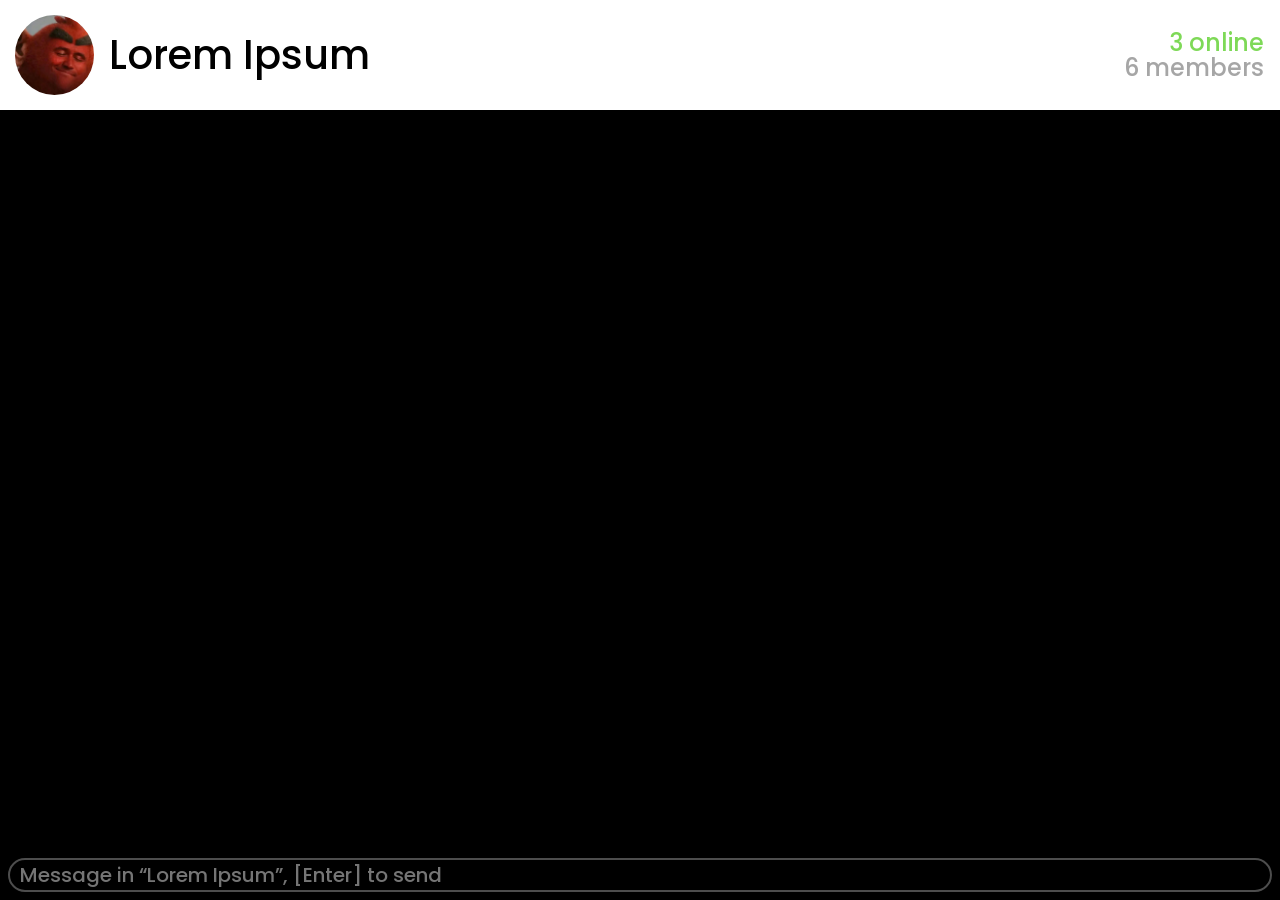
==== client/index.html @ 63b91523 "feat: add message sending functionality" ====
<!DOCTYPE html>
<html lang="en">

<head>
    <meta charset="UTF-8">
    <meta name="viewport" content="width=device-width, initial-scale=1.0">
    <title>Document</title>
    <link rel="stylesheet" href="style.css">
</head>

<body>
    <div id="convo-head">
        <img id="convo-head-pfp" src="assets/image.png" alt="">
        <p id="convo-head-name">Lorem Ipsum</p>
        <div id="convo-head-status">
            <p id="convo-head-online">3 online</p>
            <p id="convo-head-members">6 members</p>
        </div>
    </div>
    <div id="convo-container">


    <div id="message-input-box">
        <textarea id="message-input" type="text" placeholder="Message in “Lorem Ipsum”, [Enter] to send"></textarea>
    </div>

    <script src="script.js"></script>
</body>

</html>
---- client/style.css ----
@font-face {
  font-family: 'Poppins';
  src: url('assets/Poppins/Poppins-Medium.ttf') format('truetype');
  font-weight: normal;
  font-style: normal;
  font-display: swap;
}

* {
    margin: 0;
    padding: 0;
    font-family: "Poppins";
    color: white;
}

body {
    background-color: black;
}

#convo-head {
    display: flex;
    align-items: center;
    background-color: white;
    width: 100%;
    height: 110px;
    margin-bottom: 15px;
}

#convo-head-pfp {
    border-radius: 50%;
    height: 80px;
    margin-left: 15px;
    margin-right: 15px;
}

#convo-head-name {
    color: black;
    font-size: 40px;
    width: calc(100% - 290px);
}

#convo-head-status {
    width: 150px ;
    text-align: right;
    margin-left: 15px;
    margin-right: 15px;
    font-size: 24px;
}

#convo-head-online {
    color: #7ED957;
    margin-bottom: -10px;
}

#convo-head-members {
    color: #A6A6A6;
}

.date-line div{
    border-bottom: #4D4D4D 1px solid;
    width: calc((95% - 200px) / 2);
}

.date-line p{
    color: #4D4D4D;
    font-size: 18px;
    width: 200px;
    text-align: center;
}
.date-line {
    display: flex;
    align-items: center;
    justify-content: center;
}

#message-input-box {
    width: 100%;
    min-height: 50px;
    display: flex;
    position: absolute;
    bottom: 0px;
    justify-content: center;
    align-items: center;
    background-color: black;
}

#message-input {
    width: calc(100% - 40px);
    min-height: 30px;
    field-sizing: content; /* stupid message vertical resizing bullshi*/
    resize: none;
    font-size: 20px;
    border-radius: 20px;
    padding-left: 10px;
    padding-right: 10px;
    background: none;
    border: #4D4D4D 2px solid;
}

.message-box {
    display: flex;
    height: 50px;

    color: #A6A6A6;
    align-items: center;
    padding: 15px;
}
.message-pfp {
    border-radius: 50%;
    height: 50px;
    margin-right: 15px;
}

.message-box-user {
    font-size: 20px;
    margin-bottom: -5px;
}

.message-box-username {
    color: white;
}

.message-box-time{
    font-size: 18px;
    color: #A6A6A6;
}

.message-content{
    font-size: 18px;
    color: #A6A6A6;
}
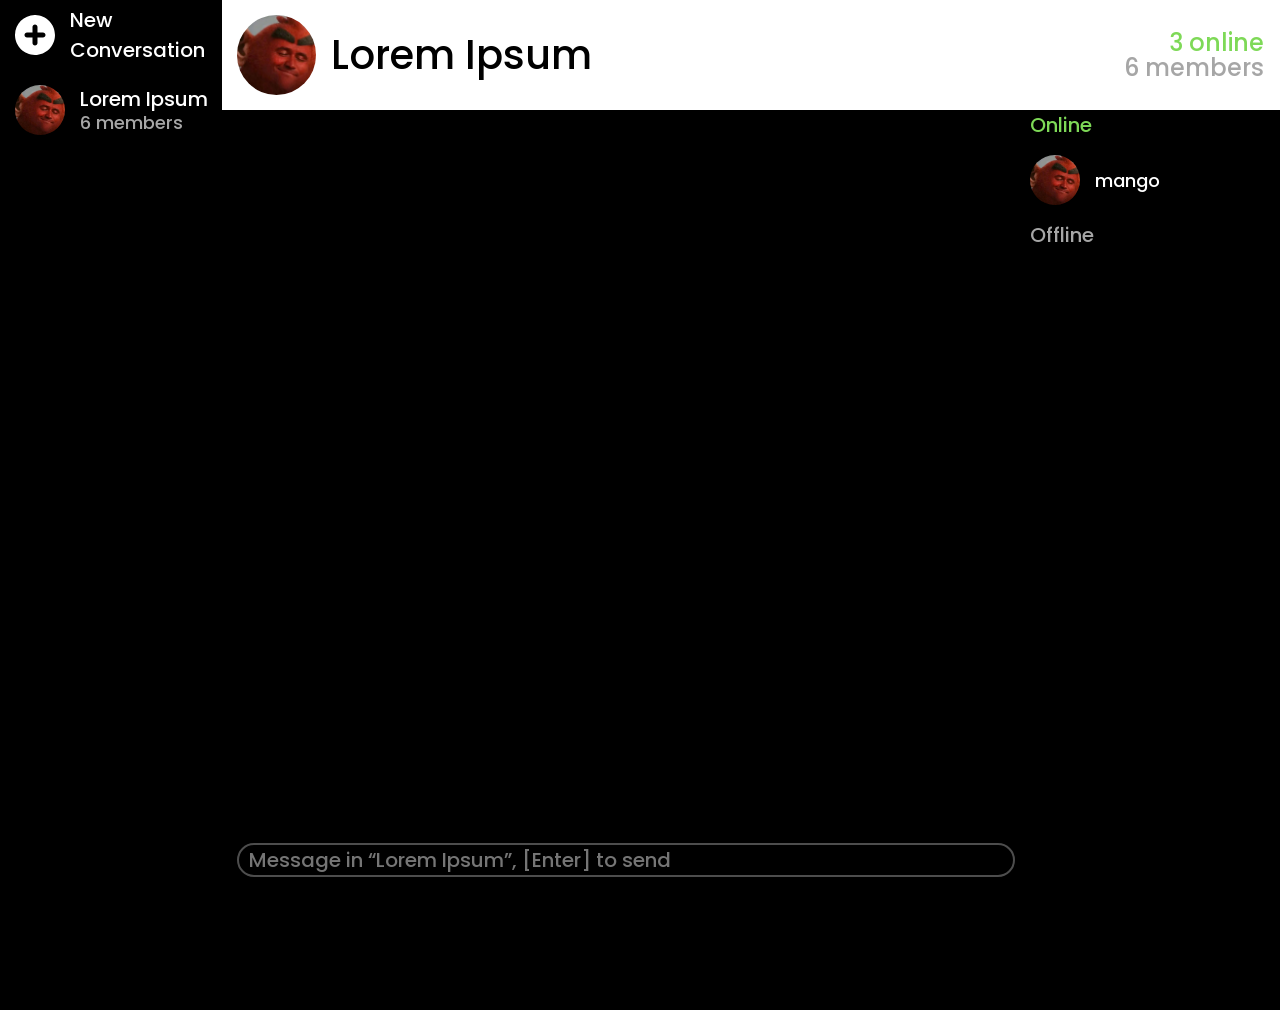
==== commit 48a1329d: "feat: add sidebar and infobar larp larp larp sahur" ====
--- a/client/index.html
+++ b/client/index.html
@@ -9,21 +9,54 @@
 </head>
 
 <body>
-    <div id="convo-head">
-        <img id="convo-head-pfp" src="assets/image.png" alt="">
-        <p id="convo-head-name">Lorem Ipsum</p>
-        <div id="convo-head-status">
-            <p id="convo-head-online">3 online</p>
-            <p id="convo-head-members">6 members</p>
+    <div id="view">
+        <div id="side-bar">
+            <div id="new-convo-button">
+                <img id="plus" src="assets/plus-white.svg" alt="">
+                <p id="new-convo-button-text">New Conversation</p>
+            </div>
+
+            <div id="side-bar-list">
+                <div class="side-bar-convo">
+                    <img class="side-bar-convo-pfp" src="assets/image.png" alt="">
+                    <div class="side-bar-convo-text">
+                        <p class="side-bar-convo-name">Lorem Ipsum</p>
+                        <p class="side-bar-convo-members">6 members</p>
+                    </div>
+                </div>
+            </div>
+        </div>
+
+        <div id="main-convo">
+            <div id="convo-head">
+                <img id="convo-head-pfp" src="assets/image.png" alt="">
+                <p id="convo-head-name">Lorem Ipsum</p>
+                <div id="convo-head-status">
+                    <p id="convo-head-online">3 online</p>
+                    <p id="convo-head-members">6 members</p>
+                </div>
+            </div>
+            <div id="convo-body">
+                <div id="main-message-area">
+                    <div id="convo-container">
+                    </div>
+                    
+                    <div id="message-input-box">
+                        <textarea id="message-input" type="text" placeholder="Message in “Lorem Ipsum”, [Enter] to send"></textarea>
+                    </div>
+                </div>
+                
+                <div id="info-bar">
+                    <p id="info-bar-online">Online</p>
+                    <div class="info-bar-user">
+                        <img class="info-bar-pfp" src="assets/image.png" alt="">
+                        <p class="info-bar-username">mango</p>
+                    </div>
+                    <p id="info-bar-offline">Offline</p>
+                </div>
+            </div>
         </div>
     </div>
-    <div id="convo-container">
-
-
-    <div id="message-input-box">
-        <textarea id="message-input" type="text" placeholder="Message in “Lorem Ipsum”, [Enter] to send"></textarea>
-    </div>
-
     <script src="script.js"></script>
 </body>
 
--- a/client/style.css
+++ b/client/style.css
@@ -23,7 +23,6 @@
     background-color: white;
     width: 100%;
     height: 110px;
-    margin-bottom: 15px;
 }
 
 #convo-head-pfp {
@@ -36,6 +35,7 @@
 #convo-head-name {
     color: black;
     font-size: 40px;
+    text-wrap-mode: nowrap;
     width: calc(100% - 290px);
 }
 
@@ -61,7 +61,7 @@
     width: calc((95% - 200px) / 2);
 }
 
-.date-line p{
+.date-line p {
     color: #4D4D4D;
     font-size: 18px;
     width: 200px;
@@ -74,18 +74,19 @@
 }
 
 #message-input-box {
-    width: 100%;
+    width: calc(100% - 30px);
     min-height: 50px;
     display: flex;
     position: absolute;
-    bottom: 0px;
-    justify-content: center;
+    bottom: 125px;
     align-items: center;
     background-color: black;
+    margin-left: 15px;
+    margin-right: 15px;
 }
 
 #message-input {
-    width: calc(100% - 40px);
+    width: calc(100%);
     min-height: 30px;
     field-sizing: content; /* stupid message vertical resizing bullshi*/
     resize: none;
@@ -120,13 +121,108 @@
     color: white;
 }
 
-.message-box-time{
-    font-size: 18px;
-    color: #A6A6A6;
-}
-
-.message-content{
-    font-size: 18px;
-    color: #A6A6A6;
-}
-
+.message-box-time {
+    font-size: 18px;
+    color: #A6A6A6;
+}
+
+.message-content {
+    font-size: 18px;
+    color: #A6A6A6;
+}
+
+body {
+    height: 100vh;
+    overflow: hidden;
+}
+#view {
+    display: flex;
+    height: 100%;
+}
+
+#main-convo {
+    width: 100vw;
+}
+
+#convo-body {
+    display: flex;
+}
+
+#main-message-area {
+    height: inherit;
+    width: calc(100% - 250px);
+    position: relative;
+}
+
+#info-bar {
+    height: 100vh;
+    width: 250px;
+}
+
+#info-bar-online{
+    font-size: 20px;
+    color: #7ED957;
+}
+
+#info-bar-offline {
+    font-size: 20px;
+    color: #A6A6A6;
+}
+
+.info-bar-user {
+    display: flex;
+    align-items: center;
+}
+
+.info-bar-pfp {
+    height: 50px;
+    border-radius: 50%;
+    margin: 15px;
+    margin-left: 0px;
+}
+
+.info-bar-username {
+    font-size: 18px;
+}
+
+#side-bar {
+    height: 100%;
+}
+
+#new-convo-button {
+    display: flex;
+    align-items: center;
+}
+
+#plus {
+    height: 40px;
+    color: black;
+    margin: 15px;
+}
+
+#new-convo-button-text {
+    font-size: 20px;
+    margin-right: 15px;
+    text-wrap-mode: nowrap;
+}
+
+.side-bar-convo {
+    display: flex;
+    align-items: center;
+}
+
+.side-bar-convo-pfp {
+    height: 50px;
+    border-radius: 50%;
+    margin: 15px;
+}
+
+.side-bar-convo-name {
+    font-size: 20px;
+    margin-bottom: -5px;
+}
+
+.side-bar-convo-members {
+    font-size: 18px;
+    color: #A6A6A6;
+}
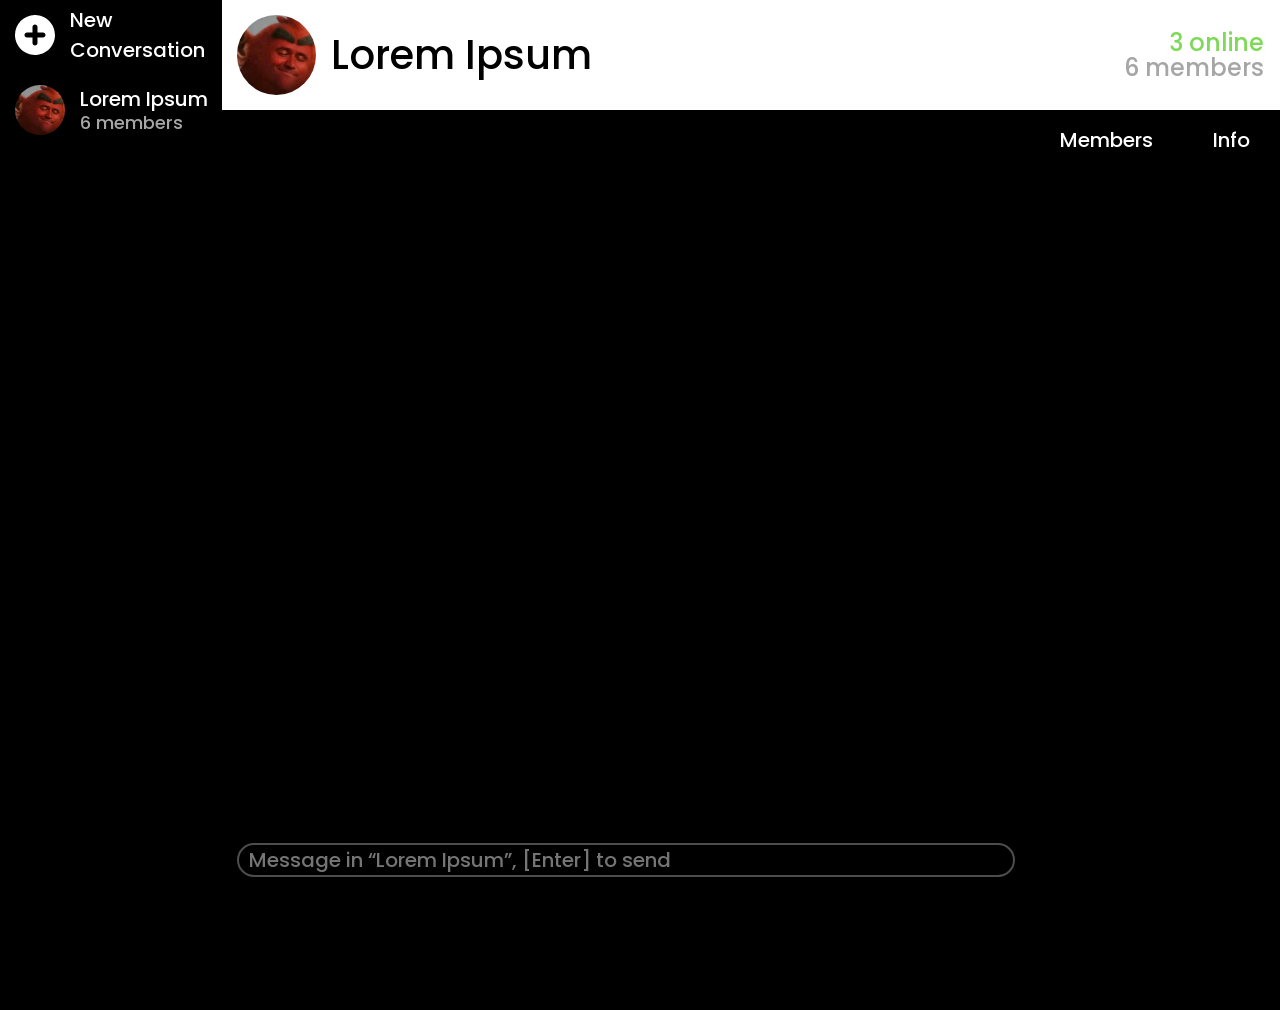
==== commit f596230d: "feat: add members/info into info bar" ====
--- a/client/index.html
+++ b/client/index.html
@@ -47,12 +47,18 @@
                 </div>
                 
                 <div id="info-bar">
-                    <p id="info-bar-online">Online</p>
-                    <div class="info-bar-user">
-                        <img class="info-bar-pfp" src="assets/image.png" alt="">
-                        <p class="info-bar-username">mango</p>
+                    <div id="info-bar-select">
+                        <p id="info-bar-select-members">Members</p>
+                        <p id="info-bar-select-info">Info</p>
                     </div>
-                    <p id="info-bar-offline">Offline</p>
+                    <div id="info-bar-members">
+                        <p id="info-bar-online">Online</p>
+                        <div class="info-bar-user">
+                            <img class="info-bar-pfp" src="assets/image.png" alt="">
+                            <p class="info-bar-username">mango</p>
+                        </div>
+                        <p id="info-bar-offline">Offline</p>
+                    </div>
                 </div>
             </div>
         </div>
--- a/client/style.css
+++ b/client/style.css
@@ -159,6 +159,28 @@
     width: 250px;
 }
 
+#info-bar-select {
+    display: flex;
+    justify-content: center;
+    font-size: 20px;
+    margin-top: 15px;
+    margin-bottom: 15px;
+}
+
+#info-bar-select-members {
+    margin-left: 30px;
+    margin-right: 30px;
+}
+
+#info-bar-select-info {
+    margin-left: 30px;
+    margin-right: 30px;
+}
+
+#info-bar-members {
+    display: none;
+}
+
 #info-bar-online{
     font-size: 20px;
     color: #7ED957;
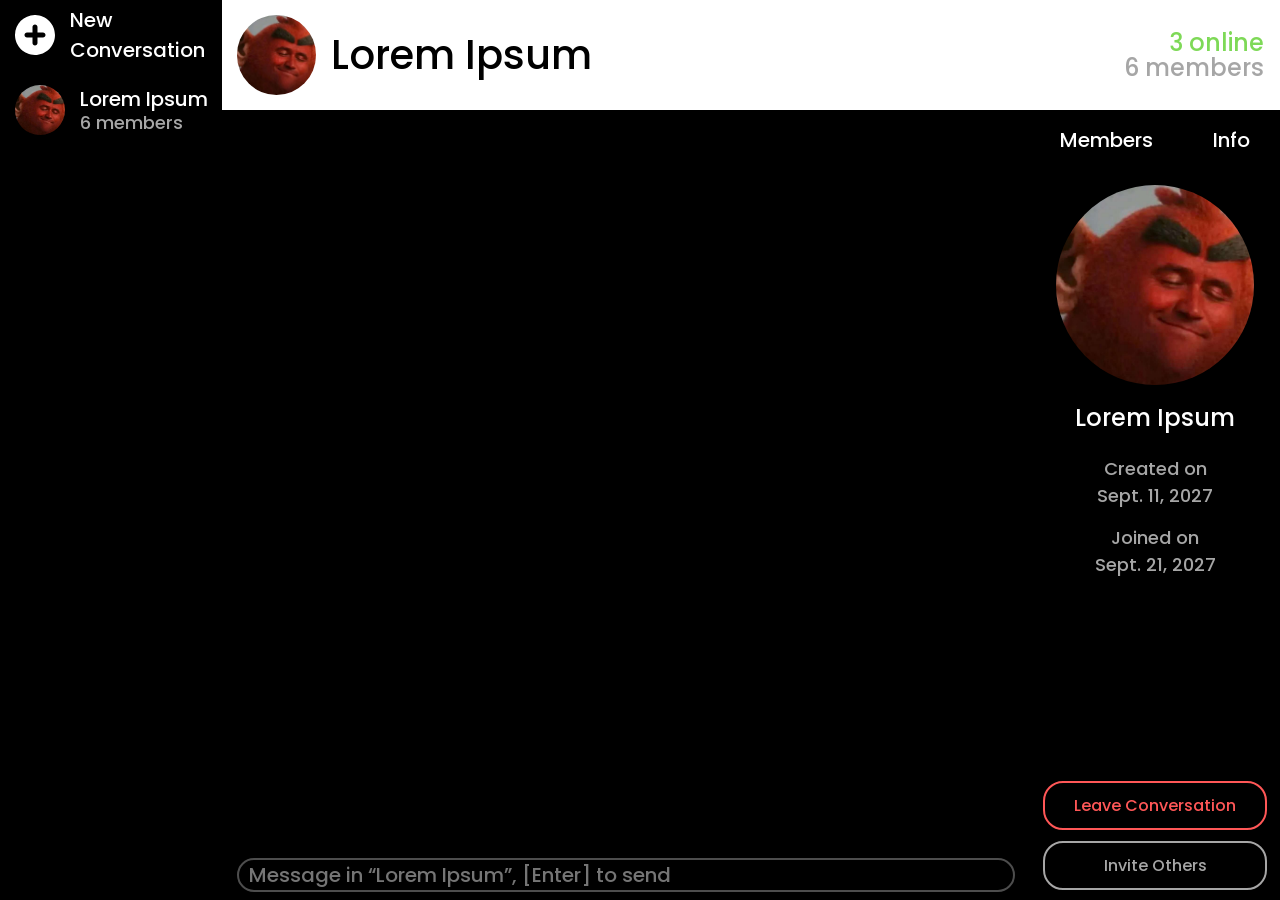
==== commit 2e8f5984: "feat: add info tab for info bar" ====
--- a/client/index.html
+++ b/client/index.html
@@ -51,6 +51,7 @@
                         <p id="info-bar-select-members">Members</p>
                         <p id="info-bar-select-info">Info</p>
                     </div>
+
                     <div id="info-bar-members">
                         <p id="info-bar-online">Online</p>
                         <div class="info-bar-user">
@@ -58,6 +59,27 @@
                             <p class="info-bar-username">mango</p>
                         </div>
                         <p id="info-bar-offline">Offline</p>
+                    </div>
+
+                    <div id="info-bar-info">
+                        <img id="info-bar-convo-pfp" src="assets/image.png" alt="">
+                        <p id="info-bar-convo-name">Lorem Ipsum</p>
+                        <p id="info-bar-convo-creation">Created on</p>
+                        <p id="creation-date">Sept. 11, 2027</p>
+                        <p id="info-bar-convo-join">Joined on</p>
+                        <p id="join-date">Sept. 21, 2027</p>
+
+
+  
+                            <p id="invite-box">
+                                Invite Others
+                            </p>
+
+
+                            <p id="leave-box">
+                                Leave Conversation
+                            </p>
+
                     </div>
                 </div>
             </div>
--- a/client/style.css
+++ b/client/style.css
@@ -78,7 +78,7 @@
     min-height: 50px;
     display: flex;
     position: absolute;
-    bottom: 125px;
+    bottom: 0;
     align-items: center;
     background-color: black;
     margin-left: 15px;
@@ -155,8 +155,9 @@
 }
 
 #info-bar {
-    height: 100vh;
+    height: calc(100vh - 110px);
     width: 250px;
+    background-color: black;
 }
 
 #info-bar-select {
@@ -206,6 +207,73 @@
 .info-bar-username {
     font-size: 18px;
 }
+
+#info-bar-info {
+    display: flex;
+    flex-direction: column;
+    align-items: center;
+    height: calc(100% - 100px);
+}
+
+#info-bar-convo-pfp {
+    height: 200px;
+    border-radius: 50%;
+    margin: 15px;
+}
+
+#info-bar-convo-name {
+    font-size: 24px;
+    margin-bottom: 20px;
+}
+
+#info-bar-convo-creation{
+    color: #A6A6A6;
+    font-size: 18px;
+}
+
+#info-bar-convo-join{
+    color: #A6A6A6;
+    font-size: 18px;
+}
+
+#creation-date {
+    color: #A6A6A6;
+    font-size: 18px;
+    margin-bottom: 15px;
+}
+
+#join-date {
+    color: #A6A6A6;
+    font-size: 18px;
+}
+
+#invite-box {
+    border: #A6A6A6 solid 2px;
+    border-radius: 20px;
+    background-color: black;
+    width: 200px;
+    padding: 10px;
+    margin-bottom: 10px;
+    color: #A6A6A6;
+    text-align: center;
+    position: absolute;
+    bottom: 0;
+}
+
+
+#leave-box {
+    border: #FF5757 solid 2px;
+    border-radius: 20px;
+    background-color: black;
+    width: 200px;
+    padding: 10px;
+    color: #FF5757;
+    text-wrap-mode: nowrap;
+    text-align: center;
+    position: absolute;
+    bottom: 70px;
+}
+
 
 #side-bar {
     height: 100%;
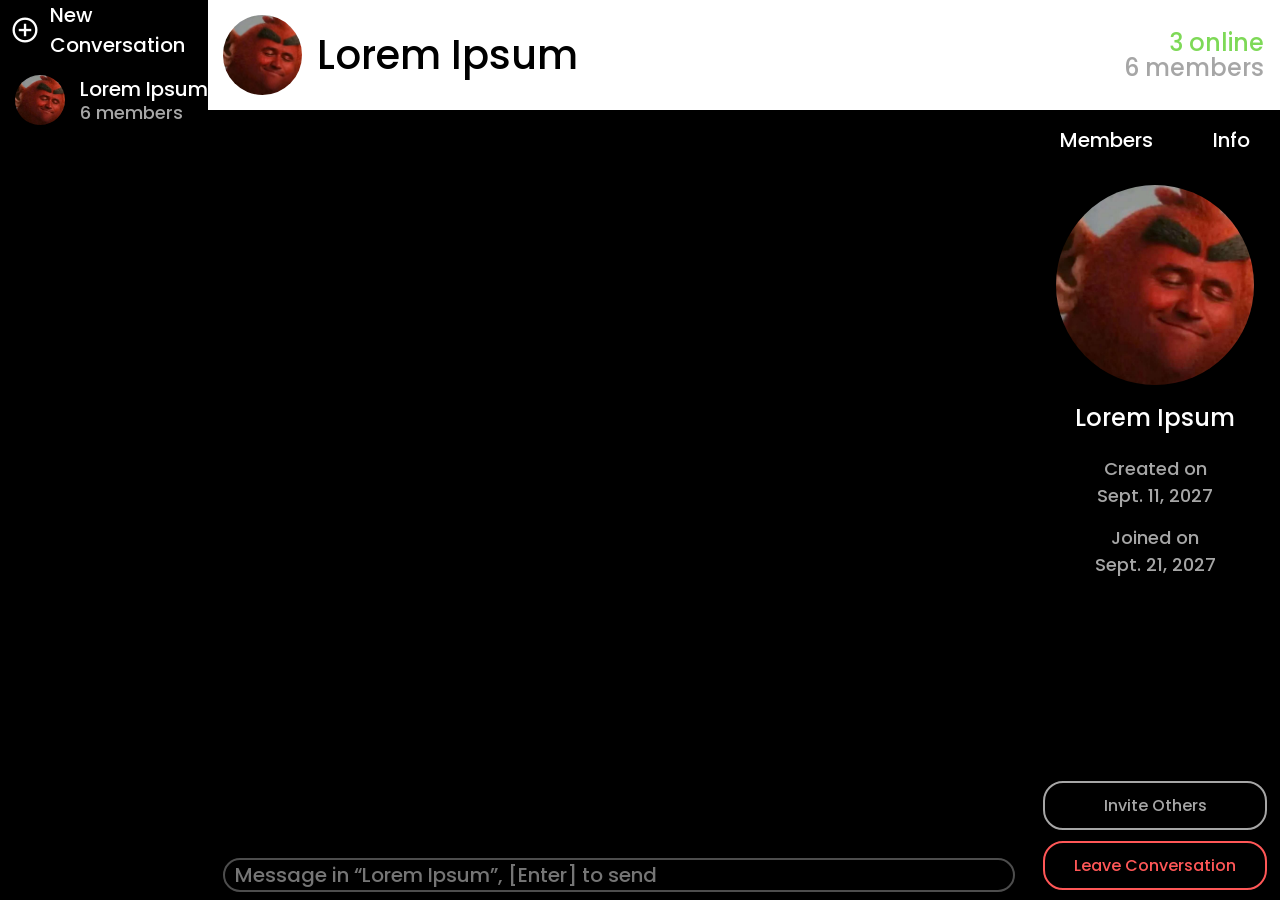
==== commit 95388631: "feat: add hover transitions and change new conversation icon" ====
--- a/client/index.html
+++ b/client/index.html
@@ -5,6 +5,7 @@
     <meta charset="UTF-8">
     <meta name="viewport" content="width=device-width, initial-scale=1.0">
     <title>Document</title>
+    <link rel="stylesheet" href="https://fonts.googleapis.com/css2?family=Material+Symbols+Outlined:opsz,wght,FILL,GRAD@20..48,100..700,0..1,-50..200&icon_names=add_circle" />
     <link rel="stylesheet" href="style.css">
 </head>
 
@@ -12,7 +13,7 @@
     <div id="view">
         <div id="side-bar">
             <div id="new-convo-button">
-                <img id="plus" src="assets/plus-white.svg" alt="">
+                <span class="material-symbols-outlined" id="plus-white">add_circle</span>
                 <p id="new-convo-button-text">New Conversation</p>
             </div>
 
--- a/client/style.css
+++ b/client/style.css
@@ -164,18 +164,31 @@
     display: flex;
     justify-content: center;
     font-size: 20px;
-    margin-top: 15px;
-    margin-bottom: 15px;
 }
 
 #info-bar-select-members {
-    margin-left: 30px;
-    margin-right: 30px;
+    padding: 15px 30px;
+    transition: all ease-in-out 0.3s;
+}
+
+#info-bar-select-members:hover {
+    color: black;
+    background-color: white;
 }
 
 #info-bar-select-info {
-    margin-left: 30px;
-    margin-right: 30px;
+    padding: 15px 30px;
+    transition: all ease-in-out 0.3s;
+}
+
+#info-bar-select-info:hover {
+    color: black;
+    background-color: white;
+}
+
+.info-bar-select-selected {
+    color: black;
+    background-color: white;
 }
 
 #info-bar-members {
@@ -253,13 +266,17 @@
     background-color: black;
     width: 200px;
     padding: 10px;
-    margin-bottom: 10px;
     color: #A6A6A6;
     text-align: center;
     position: absolute;
-    bottom: 0;
-}
-
+    bottom: 70px;
+    transition: all ease-in-out 0.3s;
+}
+
+#invite-box:hover {
+    background-color: #A6A6A6;
+    color: black;
+}
 
 #leave-box {
     border: #FF5757 solid 2px;
@@ -269,11 +286,17 @@
     padding: 10px;
     color: #FF5757;
     text-wrap-mode: nowrap;
+    margin-bottom: 10px;
     text-align: center;
     position: absolute;
-    bottom: 70px;
-}
-
+    bottom: 0px;
+    transition: all ease-in-out 0.3s;
+}
+
+#leave-box:hover {
+    background-color: #FF5757;
+    color: black;
+}
 
 #side-bar {
     height: 100%;
@@ -282,19 +305,43 @@
 #new-convo-button {
     display: flex;
     align-items: center;
-}
-
-#plus {
+    transition: all ease-in-out 0.3s;
+}
+
+#new-convo-button:hover {
+    background-color: white;
+}
+
+#new-convo-button:hover #new-convo-button-text {
+    color: black;
+}
+
+#new-convo-button:hover #new-convo-button-text {
+    color: black;
+}
+
+#new-convo-button:hover #plus-white {
+    color: black;
+}
+
+#plus-white {
     height: 40px;
-    color: black;
-    margin: 15px;
+    font-size: 30px;
+    color: white;
+    margin: 10px;
+    display: flex;
+    justify-content: center;
+    align-items: center;
+    transition: all ease-in-out 0.3s;
 }
 
 #new-convo-button-text {
     font-size: 20px;
     margin-right: 15px;
     text-wrap-mode: nowrap;
-}
+    transition: all ease-in-out 0.3s;
+}
+
 
 .side-bar-convo {
     display: flex;
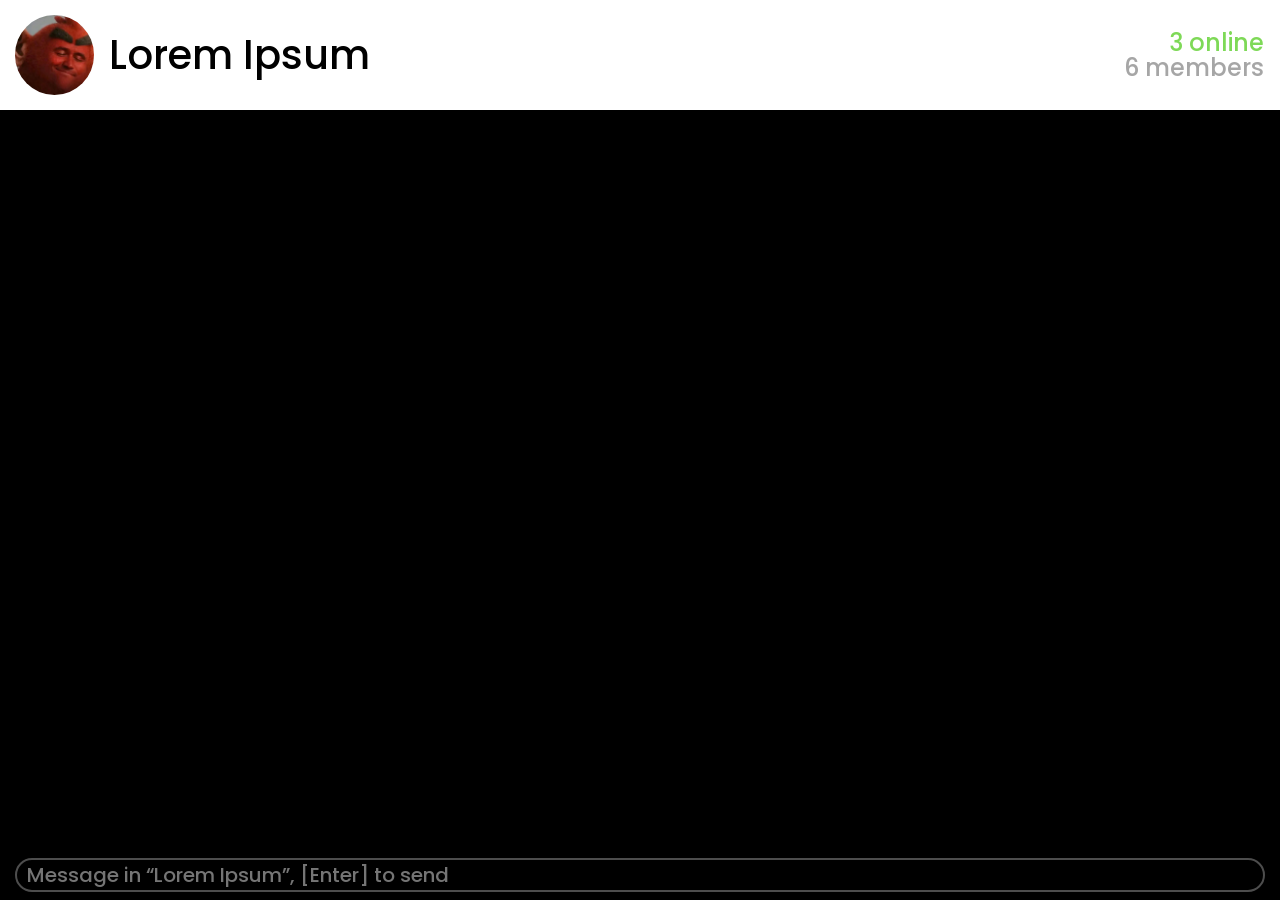
==== commit 357a4172: "feat: add rest api js module" ====
--- a/client/index.html
+++ b/client/index.html
@@ -5,88 +5,27 @@
     <meta charset="UTF-8">
     <meta name="viewport" content="width=device-width, initial-scale=1.0">
     <title>Document</title>
-    <link rel="stylesheet" href="https://fonts.googleapis.com/css2?family=Material+Symbols+Outlined:opsz,wght,FILL,GRAD@20..48,100..700,0..1,-50..200&icon_names=add_circle" />
     <link rel="stylesheet" href="style.css">
 </head>
 
 <body>
-    <div id="view">
-        <div id="side-bar">
-            <div id="new-convo-button">
-                <span class="material-symbols-outlined" id="plus-white">add_circle</span>
-                <p id="new-convo-button-text">New Conversation</p>
-            </div>
-
-            <div id="side-bar-list">
-                <div class="side-bar-convo">
-                    <img class="side-bar-convo-pfp" src="assets/image.png" alt="">
-                    <div class="side-bar-convo-text">
-                        <p class="side-bar-convo-name">Lorem Ipsum</p>
-                        <p class="side-bar-convo-members">6 members</p>
-                    </div>
-                </div>
-            </div>
+    <div id="convo-head">
+        <img id="convo-head-pfp" src="assets/image.png" alt="">
+        <p id="convo-head-name">Lorem Ipsum</p>
+        <div id="convo-head-status">
+            <p id="convo-head-online">3 online</p>
+            <p id="convo-head-members">6 members</p>
         </div>
-
-        <div id="main-convo">
-            <div id="convo-head">
-                <img id="convo-head-pfp" src="assets/image.png" alt="">
-                <p id="convo-head-name">Lorem Ipsum</p>
-                <div id="convo-head-status">
-                    <p id="convo-head-online">3 online</p>
-                    <p id="convo-head-members">6 members</p>
-                </div>
-            </div>
-            <div id="convo-body">
-                <div id="main-message-area">
-                    <div id="convo-container">
-                    </div>
-                    
-                    <div id="message-input-box">
-                        <textarea id="message-input" type="text" placeholder="Message in “Lorem Ipsum”, [Enter] to send"></textarea>
-                    </div>
-                </div>
-                
-                <div id="info-bar">
-                    <div id="info-bar-select">
-                        <p id="info-bar-select-members">Members</p>
-                        <p id="info-bar-select-info">Info</p>
-                    </div>
-
-                    <div id="info-bar-members">
-                        <p id="info-bar-online">Online</p>
-                        <div class="info-bar-user">
-                            <img class="info-bar-pfp" src="assets/image.png" alt="">
-                            <p class="info-bar-username">mango</p>
-                        </div>
-                        <p id="info-bar-offline">Offline</p>
-                    </div>
-
-                    <div id="info-bar-info">
-                        <img id="info-bar-convo-pfp" src="assets/image.png" alt="">
-                        <p id="info-bar-convo-name">Lorem Ipsum</p>
-                        <p id="info-bar-convo-creation">Created on</p>
-                        <p id="creation-date">Sept. 11, 2027</p>
-                        <p id="info-bar-convo-join">Joined on</p>
-                        <p id="join-date">Sept. 21, 2027</p>
+    </div>
+    <div id="convo-container">
 
 
-  
-                            <p id="invite-box">
-                                Invite Others
-                            </p>
+    <div id="message-input-box">
+        <textarea id="message-input" type="text" placeholder="Message in “Lorem Ipsum”, [Enter] to send"></textarea>
+    </div>
 
-
-                            <p id="leave-box">
-                                Leave Conversation
-                            </p>
-
-                    </div>
-                </div>
-            </div>
-        </div>
-    </div>
-    <script src="script.js"></script>
+    <script src="script.js" type="module"></script>
+    <script src="api.js" type="module"></script>
 </body>
 
 </html>
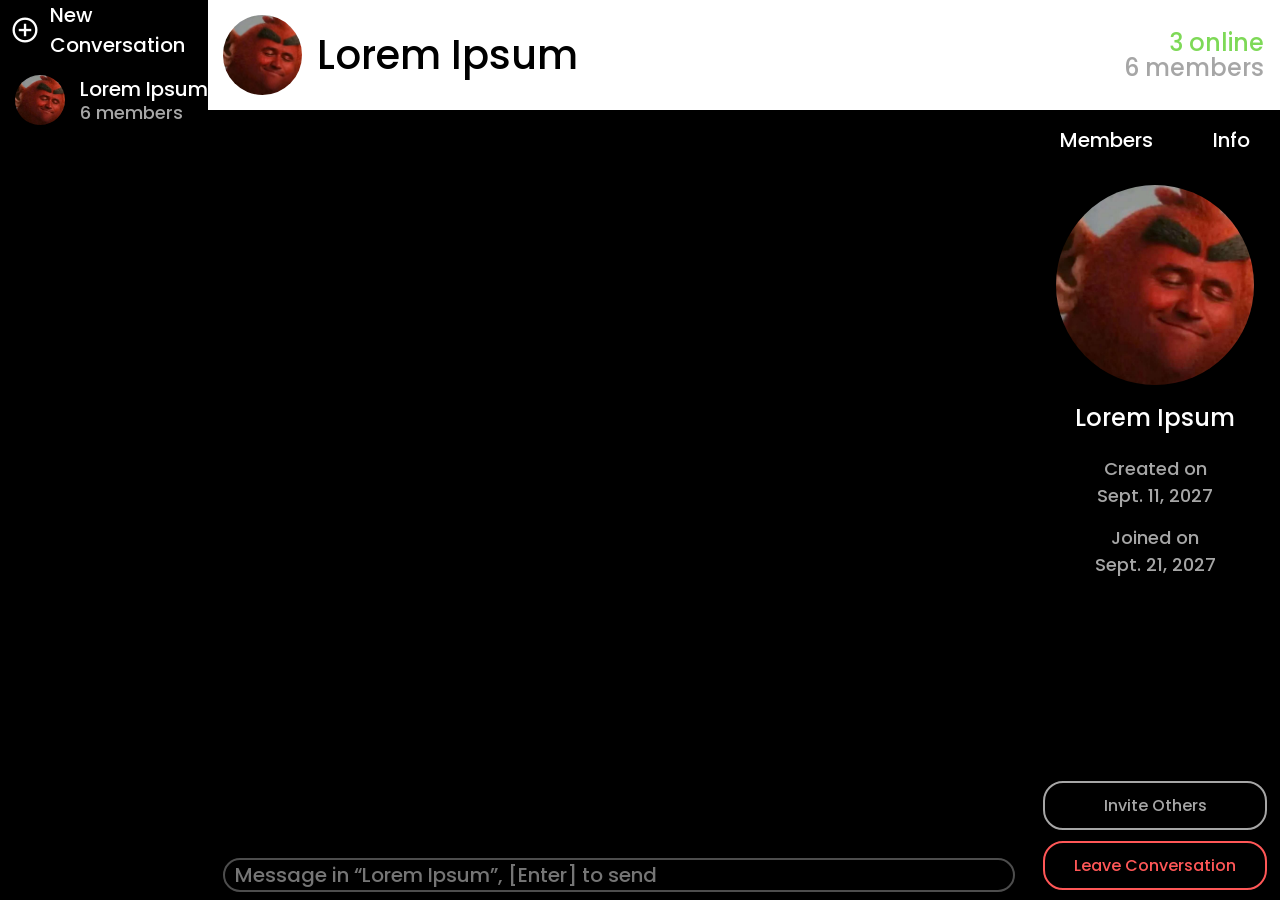
==== commit 5e659c9d: "Merge branch 'main' into feat/js-stuffs" ====
--- a/client/index.html
+++ b/client/index.html
@@ -5,27 +5,87 @@
     <meta charset="UTF-8">
     <meta name="viewport" content="width=device-width, initial-scale=1.0">
     <title>Document</title>
+    <link rel="stylesheet" href="https://fonts.googleapis.com/css2?family=Material+Symbols+Outlined:opsz,wght,FILL,GRAD@20..48,100..700,0..1,-50..200&icon_names=add_circle" />
     <link rel="stylesheet" href="style.css">
 </head>
 
 <body>
-    <div id="convo-head">
-        <img id="convo-head-pfp" src="assets/image.png" alt="">
-        <p id="convo-head-name">Lorem Ipsum</p>
-        <div id="convo-head-status">
-            <p id="convo-head-online">3 online</p>
-            <p id="convo-head-members">6 members</p>
+    <div id="view">
+        <div id="side-bar">
+            <div id="new-convo-button">
+                <span class="material-symbols-outlined" id="plus-white">add_circle</span>
+                <p id="new-convo-button-text">New Conversation</p>
+            </div>
+
+            <div id="side-bar-list">
+                <div class="side-bar-convo">
+                    <img class="side-bar-convo-pfp" src="assets/image.png" alt="">
+                    <div class="side-bar-convo-text">
+                        <p class="side-bar-convo-name">Lorem Ipsum</p>
+                        <p class="side-bar-convo-members">6 members</p>
+                    </div>
+                </div>
+            </div>
+        </div>
+
+        <div id="main-convo">
+            <div id="convo-head">
+                <img id="convo-head-pfp" src="assets/image.png" alt="">
+                <p id="convo-head-name">Lorem Ipsum</p>
+                <div id="convo-head-status">
+                    <p id="convo-head-online">3 online</p>
+                    <p id="convo-head-members">6 members</p>
+                </div>
+            </div>
+            <div id="convo-body">
+                <div id="main-message-area">
+                    <div id="convo-container">
+                    </div>
+                    
+                    <div id="message-input-box">
+                        <textarea id="message-input" type="text" placeholder="Message in “Lorem Ipsum”, [Enter] to send"></textarea>
+                    </div>
+                </div>
+                
+                <div id="info-bar">
+                    <div id="info-bar-select">
+                        <p id="info-bar-select-members">Members</p>
+                        <p id="info-bar-select-info">Info</p>
+                    </div>
+
+                    <div id="info-bar-members">
+                        <p id="info-bar-online">Online</p>
+                        <div class="info-bar-user">
+                            <img class="info-bar-pfp" src="assets/image.png" alt="">
+                            <p class="info-bar-username">mango</p>
+                        </div>
+                        <p id="info-bar-offline">Offline</p>
+                    </div>
+
+                    <div id="info-bar-info">
+                        <img id="info-bar-convo-pfp" src="assets/image.png" alt="">
+                        <p id="info-bar-convo-name">Lorem Ipsum</p>
+                        <p id="info-bar-convo-creation">Created on</p>
+                        <p id="creation-date">Sept. 11, 2027</p>
+                        <p id="info-bar-convo-join">Joined on</p>
+                        <p id="join-date">Sept. 21, 2027</p>
+                            <p id="invite-box">
+                                Invite Others
+                            </p>
+
+
+                            <p id="leave-box">
+                                Leave Conversation
+                            </p>
+
+                    </div>
+                </div>
+            </div>
         </div>
     </div>
-    <div id="convo-container">
-
-
-    <div id="message-input-box">
-        <textarea id="message-input" type="text" placeholder="Message in “Lorem Ipsum”, [Enter] to send"></textarea>
-    </div>
-
     <script src="script.js" type="module"></script>
-    <script src="api.js" type="module"></script>
+    <script src="rest.js" type="module"></script>
+    <script src="ws.js" type="module"></script>
 </body>
 
 </html>
